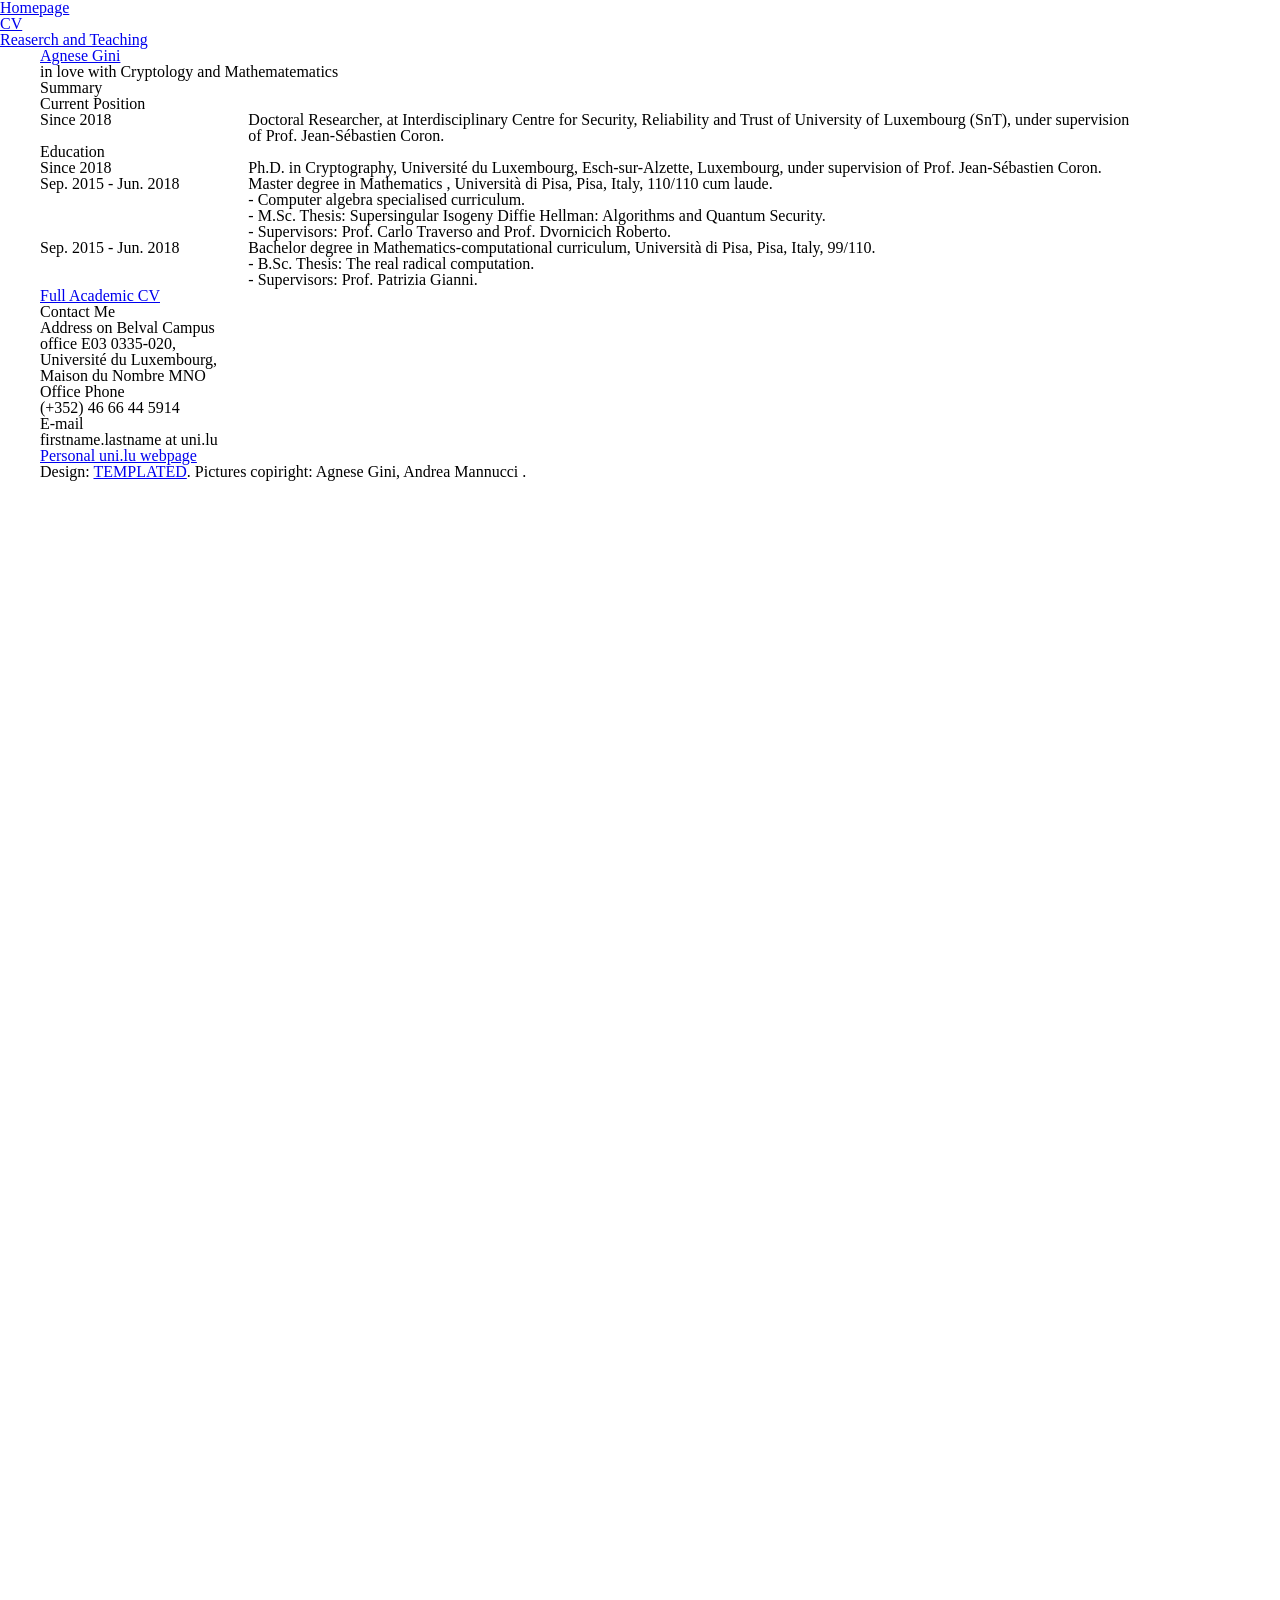
==== CV.html @ 645397d6 "newtemplate" ====
<!DOCTYPE HTML>
<!--
	Linear by TEMPLATED
    templated.co @templatedco
    Released for free under the Creative Commons Attribution 3.0 license (templated.co/license)
-->
<html>
	<head>
		<title>Agnese Gini</title>
		<meta http-equiv="content-type" content="text/html; charset=utf-8" />
		<meta name="description" content="" />
		<meta name="keywords" content="" />
		<link href='http://fonts.googleapis.com/css?family=Roboto:400,100,300,700,500,900' rel='stylesheet' type='text/css'>
		<script src="http://ajax.googleapis.com/ajax/libs/jquery/1.11.0/jquery.min.js"></script>
		<script src="js/skel.min.js"></script>
		<script src="js/skel-panels.min.js"></script>
		<script src="js/init.js"></script>
		<noscript>
			<link rel="stylesheet" href="css/skel-noscript.css" />
			<link rel="stylesheet" href="css/style.css" />
			<link rel="stylesheet" href="css/style-desktop.css" />
		</noscript>
	</head>
	<body>

	<!-- Header -->
		<div id="header">
					<div id="nav-wrapper"> 
				<!-- Nav -->
				<nav id="nav">
					<ul>
						<li class="active"><a href="index.html">Homepage</a></li>
						<li><a href="CV.html">CV</a></li>
						<li><a href="reaserch.html">Reaserch and Teaching</a></li>
					</ul>
				</nav>
			</div>
			<div class="container"> 
				<!-- Logo -->
				<div id="logo">
					<h1><a href="#">Agnese Gini</a></h1>
					<span class="tag">in love with Cryptology and Mathematematics</span>
				</div>
			</div>
		</div>

	<!-- Main -->
		<div id="main">
		
			<div id="content" class="container">
			<header>
				<h2>Summary</h2>  
			</header>
			
        <b>Current Position</b>
        <ul>
	<li>
	  <div class="row"> 
	  <section class="2u" > Since 2018  </section>
	  <section class="9u">
	    <i>Doctoral Researcher</i>, at Interdisciplinary Centre for Security, Reliability and Trust 
	    of University of Luxembourg (SnT), under supervision of Prof. Jean-Sébastien Coron.
	   </section>
	</div>
	</li>
	</ul>
<b>Education</b>
        <ul>
	<li>
	  <div class="row"> 
	  <section class="2u"> <h1>Since 2018</h1>  </section>
	  <section class="9u">
	    <i>Ph.D. in Cryptography</i>, Université du Luxembourg, Esch-sur-Alzette, Luxembourg, under supervision of Prof. Jean-Sébastien Coron.
	   </section>
	</div>
	</li>
	<li>
	  <div class="row"> 
	  <section class="2u"><h1> Sep. 2015 - Jun. 2018 </h1></section> 
	    <section class="9u">
	   <i>Master degree in Mathematics </i>, Università di Pisa, Pisa, Italy, 110/110 cum laude.
	           <ul>
		   <li> - Computer algebra specialised curriculum.
	           </li>
	           <li> - M.Sc. Thesis: Supersingular Isogeny Diffie Hellman: Algorithms and Quantum Security.
	           </li> 
	           <li> -  Supervisors: Prof. Carlo Traverso and Prof. Dvornicich Roberto.
	           </li>
		   </ul>
	   </section>
	</div>
	</li>
	<li>
	  <div class="row"> 
	  <section class="2u"><h1> Sep. 2015 - Jun. 2018 </h1></section> 
	    <section>
	   <i>Bachelor degree in Mathematics-computational curriculum</i>, Università di Pisa, Pisa, Italy, 99/110. 
	   	   <ul>  
	           <li> - B.Sc. Thesis: The real radical computation.
	           </li>
	           <li> -  Supervisors: Prof. Patrizia
Gianni.
	           </li>
		   </ul>
	   </section>
	</div>
	</li>
	</ul>
			</div>
			
		
	<!-- Featured -->
		<div id="featured">
			<div class="container">
			<section><a href="CV-Gini.pdf" class="button button-style1">Full Academic CV</a></section>
						</div>
		</div>
	</div>	
	<!-- Footer -->
		<div id="footer">
			<div class="container">
				<section>
					<header>
						<h2>Contact Me</h2>
						<span class="byline">
						<p> <h4> Address on Belval Campus </h4> office E03 0335-020, <br> Université du Luxembourg, <br> Maison du Nombre MNO</p> 
	  <p><h4>Office Phone </h4> (+352) 46 66 44 5914</p> 
          <p>	  <h4>E-mail</h4> firstname.lastname at uni.lu  </p>  						
						</span>
					</header>
					<ul class="contact">
						<li> <a href="https://wwwen.uni.lu/snt/people/agnese_gini">Personal uni.lu webpage </a></li>
					</ul>
				</section>
				
			</div>
		</div>

	<!-- Copyright -->
		<div id="copyright">
			<div class="container">
				Design: <a href="http://templated.co">TEMPLATED</a>. Pictures copiright:  <a> Agnese Gini, Andrea Mannucci </a>.
			</div>
		</div>

	</body>
</html>
---- css/skel-noscript.css ----
/* Resets (http://meyerweb.com/eric/tools/css/reset/ | v2.0 | 20110126 | License: none (public domain)) */

	html,body,div,span,applet,object,iframe,h1,h2,h3,h4,h5,h6,p,blockquote,pre,a,abbr,acronym,address,big,cite,code,del,dfn,em,img,ins,kbd,q,s,samp,small,strike,strong,sub,sup,tt,var,b,u,i,center,dl,dt,dd,ol,ul,li,fieldset,form,label,legend,table,caption,tbody,tfoot,thead,tr,th,td,article,aside,canvas,details,embed,figure,figcaption,footer,header,hgroup,menu,nav,output,ruby,section,summary,time,mark,audio,video{margin:0;padding:0;border:0;font-size:100%;font:inherit;vertical-align:baseline;}article,aside,details,figcaption,figure,footer,header,hgroup,menu,nav,section{display:block;}body{line-height:1;}ol,ul{list-style:none;}blockquote,q{quotes:none;}blockquote:before,blockquote:after,q:before,q:after{content:'';content:none;}table{border-collapse:collapse;border-spacing:0;}body{-webkit-text-size-adjust:none}

/* Box Model */

	*, *:before, *:after {
		-moz-box-sizing: border-box;
		-webkit-box-sizing: border-box;
		-o-box-sizing: border-box;
		-ms-box-sizing: border-box;
		box-sizing: border-box;
	}

/* Container */

	body {
		min-width: 1200px;
	}

	.container {
		width: 1200px;
		margin-left: auto;
		margin-right: auto;
	}

	/* Modifiers */
	
		.container.small {
			width: 900px;
		}

		.container.big {
			width: 100%;
			max-width: 1500px;
			min-width: 1200px;
		}

/* Grid */

	/* Cells */

		.\31 2u { width: 100% }
		.\31 1u { width: 96.6666666667% }
		.\31 0u { width: 83.3333333333% }
		.\39 u { width: 75% }
		.\38 u { width: 66.6666666667% }
		.\37 u { width: 58.3333333333% }
		.\36 u { width: 50% }
		.\35 u { width: 41.6666666667% }
		.\34 u { width: 33.3333333333% }
		.\33 u { width: 25% }
		.\32 u { width: 16.6666666667% }
		.\31 u { width: 8.3333333333% }
		.\-11u { margin-left: 91.6666666667% }
		.\-10u { margin-left: 83.3333333333% }
		.\-9u { margin-left: 75% }
		.\-8u { margin-left: 66.6666666667% }
		.\-7u { margin-left: 58.3333333333% }
		.\-6u { margin-left: 50% }
		.\-5u { margin-left: 41.6666666667% }
		.\-4u { margin-left: 33.3333333333% }
		.\-3u { margin-left: 25% }
		.\-2u { margin-left: 16.6666666667% }
		.\-1u { margin-left: 8.3333333333% }

		.row > * {
			padding: 50px 0 0 50px;
			float: left;
			-moz-box-sizing: border-box;
			-webkit-box-sizing: border-box;
			-o-box-sizing: border-box;
			-ms-box-sizing: border-box;
			box-sizing: border-box;
		}

		.row + .row > * {
			padding-top: 50px;
		}

		.row {
			margin-left: -50px;
		}

	/* Rows */

		.row:after {
			content: '';
			display: block;
			clear: both;
			height: 0;
		}

		.row:first-child > * {
			padding-top: 0;
		}

		.row > * {
			padding-top: 0;
		}

		/* Modifiers */

			/* Flush */

				.row.flush {
					margin-left: 0;
				}

				.row.flush > * {
					padding: 0 !important;
				}

			/* Quarter */

				.row.quarter > * {
					padding: 12.5px 0 0 12.5px;
				}

				.row.quarter + .row.quarter > * {
					padding-top: 12.5px;
				}

				.row.quarter {
					margin-left: -12.5px;
				}

			/* Half */

				.row.half > * {
					padding: 25px 0 0 25px;
				}

				.row.half + .row.half > * {
					padding-top: 25px;
				}

				.row.half {
					margin-left: -25px;
				}

			/* One and (a) Half */

				.row.oneandhalf > * {
					padding: 75px 0 0 75px;
				}

				.row.oneandhalf + .row.oneandhalf > * {
					padding-top: 75px;
				}

				.row.oneandhalf {
					margin-left: -75px;
				}

			/* Double */

				.row.double > * {
					padding: 100px 0 0 100px;
				}

				.row.double + .row.double > * {
					padding-top: 100px;
				}

				.row.double {
					margin-left: -100px;
				}
---- css/style.css ----
/*
	Linear by TEMPLATED
    templated.co @templatedco
    Released for free under the Creative Commons Attribution 3.0 license (templated.co/license)
*/

@charset 'UTF-8';

@font-face{font-family:'FontAwesome';src:url('font/fontawesome-webfont.eot?v=4.0.1');src:url('font/fontawesome-webfont.eot?#iefix&v=4.0.1') format('embedded-opentype'),url('font/fontawesome-webfont.woff?v=4.0.1') format('woff'),url('font/fontawesome-webfont.ttf?v=4.0.1') format('truetype'),url('font/fontawesome-webfont.svg?v=4.0.1#fontawesomeregular') format('svg');font-weight:normal;font-style:normal}

/*********************************************************************************/
/* Basic                                                                         */
/*********************************************************************************/

	body
	{
		margin: 0;
		padding: 0;
		background:#993366;
	}

	body,input,textarea,select
	{
		font-family: 'Roboto', sans-serif;
		font-size: 11pt;
		font-weight: 300;
		line-height: 1.75em;
		color: #003366;
	}

	h1,h2,h3,h4,h5,h6
	{
		font-weight: 300;
		color: #ff9966;
	}
	
		h2
		{
			letter-spacing: -0.025em;
		}
	
		h1 a, h2 a, h3 a, h4 a, h5 a, h6 a
		{
			color: inherit;
			text-decoration: none;
			
		}
		
	strong, b
	{
		font-weight: 500;
		color: #ff0066;
	}
	
	em, i
	{
		font-style: italic;
	}

	a
	{
		text-decoration: none;
		color: #800060;
	}
	
	a:hover
	{
		text-decoration: underline;
	}

	sub
	{
		position: relative;
		top: 0.5em;
		font-size: 0.8em;
	}
	
	sup
	{
		position: relative;
		top: -0.5em;
		font-size: 0.8em;
	}
	
	hr
	{
		border: 0;
		border-top: solid 1px #ddd;
		margin: 6em 0 0 0;
		padding: 6em 0 0 0;
	}
	
	blockquote
	{
		border-left: solid 0.5em #ddd;
		padding: 1em 0 1em 2em;
		font-style: italic;
	}
	
	p, ul, ol, dl, table
	{
		margin-bottom: 1em;
		font-size:12pt;
	}

	header
	{
		margin-bottom: 1.6em;
	}
	
		header h2
		{
		}

		header .byline
		{
			display: block;
			margin: 1.5em 0 0 0;
			padding: 0 0 0.5em 0;
		}
		
	footer
	{
		margin-top: 1em;
	}

	br.clear
	{
		clear: both;
	}

	.pennant
	{
		color: #bbb;
	}

	/* Sections/Articles */
	
		section,
		article
		{
			margin-bottom: 3em;
		}
		
		section > :last-child,
		article > :last-child
		{
			margin-bottom: 0;
		}

		section:last-child,
		article:last-child
		{
			margin-bottom: 0;
		}

		.row > section,
		.row > article
		{
			margin-bottom: 0;
		}

	/* Images */

		.image
		{
			display: inline-block;
		}
		
			.image img
			{
				display: block;
				width: 100%;
			}

			.image.featured
			{
				display: block;
				width: 100%;
				margin: 0 0 2em 0;
			}
			
			.image.full
			{
				display: block;
				width: 100%;
				margin-bottom: 2em;
			}
			
			.image.left
			{
				float: left;
				margin: 0 2em 2em 0;
			}
			
			.image.centered
			{
				display: block;
				margin: 0 0 2em 0;
			}

				.image.centered img
				{
					margin: 0 auto;
					width: auto;
				}

	/* Lists */

		ul.default
		{
			margin: 0;
			padding: 0em 0em 1.5em 0em;
			list-style: none;
		}
		
			ul.default li
			{
				padding: 0.60em 0em;
				font-size: 0.99em;
				border-top: 1px solid;
				border-color: rgba(0,0,0,.1);
			}		
		
			ul.default li:first-child
			{
				padding-top: 0;
				border-top: none;
			}
	
			ul.default {
			}
		
		ul.style li {
			margin: 0;
			padding: 2em 0em 1.5em 0em;
			border-top: 1px solid;
			border-color: rgba(0,0,0,.1);
			
		}
		
		ul.style li:first-child
		{
			padding-top: 0;
			border-top: none;
		}
		
		ul.style img {
			float: left;
			margin-right: 20px;
		}
		
		ul.style a {
			color: #434343;
		}
		
		ul.style .posted {
			padding: 0em 0em 1em 0em;
			letter-spacing: 1px;
			text-transform: uppercase;
			font-size: 8pt;
			color: #A2A2A2;
		}
		
		ul.style .first {
			padding-top: 0px;
			border-top: none;
		}
							

	/* Buttons */
		
	.button
	{
		position: relative;
		display: inline-block;
		background: #993366;
		padding: 0.8em 2em;
		text-decoration: none !important;
		font-size: 1.2em;
		font-weight: 300;
		color: #FFF !important;
		-moz-transition: color 0.35s ease-in-out, background-color 0.35s ease-in-out;
		-webkit-transition: color 0.35s ease-in-out, background-color 0.35s ease-in-out;
		-o-transition: color 0.35s ease-in-out, background-color 0.35s ease-in-out;
		-ms-transition: color 0.35s ease-in-out, background-color 0.35s ease-in-out;
		transition: color 0.35s ease-in-out, background-color 0.35s ease-in-out;
		text-align: center;
		border-radius: 0.25em;
	}

	.button:hover
	{
		background: #FFF;
		color: #FFF !important;
	}

/*********************************************************************************/
/* Icons                                                                         */
/* Powered by Font Awesome by Dave Gandy | http://fontawesome.io                 */
/* Licensed under the SIL OFL 1.1 (font), MIT (CSS)                              */
/*********************************************************************************/

	.fa
	{
		text-decoration: none;
	}

		.fa.solo
		{
		}
		
			.fa.solo span
			{
				display: none;
			}

		.fa:before
		{
			display:inline-block;
			font-family: FontAwesome;
			font-size: 1.25em;
			text-decoration: none;
			font-style: normal;
			font-weight: normal;
			line-height: 1;
			-webkit-font-smoothing:antialiased;
			-moz-osx-font-smoothing:grayscale;
		}

		.fa-lg{font-size:1.3333333333333333em;line-height:.75em;vertical-align:-15%}
		.fa-2x{font-size:2em}
		.fa-3x{font-size:3em}
		.fa-4x{font-size:4em}
		.fa-5x{font-size:5em}
		.fa-fw{width:1.2857142857142858em;text-align:center}
		.fa-ul{padding-left:0;margin-left:2.142857142857143em;list-style-type:none}.fa-ul>li{position:relative}
		.fa-li{position:absolute;left:-2.142857142857143em;width:2.142857142857143em;top:.14285714285714285em;text-align:center}.fa-li.fa-lg{left:-1.8571428571428572em}
		.fa-border{padding:.2em .25em .15em;border:solid .08em #eee;border-radius:.1em}
		.pull-right{float:right}
		.pull-left{float:left}
		.fa.pull-left{margin-right:.3em}
		.fa.pull-right{margin-left:.3em}
		.fa-spin{-webkit-animation:spin 2s infinite linear;-moz-animation:spin 2s infinite linear;-o-animation:spin 2s infinite linear;animation:spin 2s infinite linear}
		@-moz-keyframes spin{0%{-moz-transform:rotate(0deg)} 100%{-moz-transform:rotate(359deg)}}@-webkit-keyframes spin{0%{-webkit-transform:rotate(0deg)} 100%{-webkit-transform:rotate(359deg)}}@-o-keyframes spin{0%{-o-transform:rotate(0deg)} 100%{-o-transform:rotate(359deg)}}@-ms-keyframes spin{0%{-ms-transform:rotate(0deg)} 100%{-ms-transform:rotate(359deg)}}@keyframes spin{0%{transform:rotate(0deg)} 100%{transform:rotate(359deg)}}.fa-rotate-90{filter:progid:DXImageTransform.Microsoft.BasicImage(rotation=1);-webkit-transform:rotate(90deg);-moz-transform:rotate(90deg);-ms-transform:rotate(90deg);-o-transform:rotate(90deg);transform:rotate(90deg)}
		.fa-rotate-180{filter:progid:DXImageTransform.Microsoft.BasicImage(rotation=2);-webkit-transform:rotate(180deg);-moz-transform:rotate(180deg);-ms-transform:rotate(180deg);-o-transform:rotate(180deg);transform:rotate(180deg)}
		.fa-rotate-270{filter:progid:DXImageTransform.Microsoft.BasicImage(rotation=3);-webkit-transform:rotate(270deg);-moz-transform:rotate(270deg);-ms-transform:rotate(270deg);-o-transform:rotate(270deg);transform:rotate(270deg)}
		.fa-flip-horizontal{filter:progid:DXImageTransform.Microsoft.BasicImage(rotation=0, mirror=1);-webkit-transform:scale(-1, 1);-moz-transform:scale(-1, 1);-ms-transform:scale(-1, 1);-o-transform:scale(-1, 1);transform:scale(-1, 1)}
		.fa-flip-vertical{filter:progid:DXImageTransform.Microsoft.BasicImage(rotation=2, mirror=1);-webkit-transform:scale(1, -1);-moz-transform:scale(1, -1);-ms-transform:scale(1, -1);-o-transform:scale(1, -1);transform:scale(1, -1)}
		.fa-stack{position:relative;display:inline-block;width:2em;height:2em;line-height:2em;vertical-align:middle}
		.fa-stack-1x,.fa-stack-2x{position:absolute;left:0;width:100%;text-align:center}
		.fa-stack-1x{line-height:inherit}
		.fa-stack-2x{font-size:2em}
		.fa-inverse{color:#fff}
		.fa-glass:before{content:"\f000"}
		.fa-music:before{content:"\f001"}
		.fa-search:before{content:"\f002"}
		.fa-envelope-o:before{content:"\f003"}
		.fa-heart:before{content:"\f004"}
		.fa-star:before{content:"\f005"}
		.fa-star-o:before{content:"\f006"}
		.fa-user:before{content:"\f007"}
		.fa-film:before{content:"\f008"}
		.fa-th-large:before{content:"\f009"}
		.fa-th:before{content:"\f00a"}
		.fa-th-list:before{content:"\f00b"}
		.fa-check:before{content:"\f00c"}
		.fa-times:before{content:"\f00d"}
		.fa-search-plus:before{content:"\f00e"}
		.fa-search-minus:before{content:"\f010"}
		.fa-power-off:before{content:"\f011"}
		.fa-signal:before{content:"\f012"}
		.fa-gear:before,.fa-cog:before{content:"\f013"}
		.fa-trash-o:before{content:"\f014"}
		.fa-home:before{content:"\f015"}
		.fa-file-o:before{content:"\f016"}
		.fa-clock-o:before{content:"\f017"}
		.fa-road:before{content:"\f018"}
		.fa-download:before{content:"\f019"}
		.fa-arrow-circle-o-down:before{content:"\f01a"}
		.fa-arrow-circle-o-up:before{content:"\f01b"}
		.fa-inbox:before{content:"\f01c"}
		.fa-play-circle-o:before{content:"\f01d"}
		.fa-rotate-right:before,.fa-repeat:before{content:"\f01e"}
		.fa-refresh:before{content:"\f021"}
		.fa-list-alt:before{content:"\f022"}
		.fa-lock:before{content:"\f023"}
		.fa-flag:before{content:"\f024"}
		.fa-headphones:before{content:"\f025"}
		.fa-volume-off:before{content:"\f026"}
		.fa-volume-down:before{content:"\f027"}
		.fa-volume-up:before{content:"\f028"}
		.fa-qrcode:before{content:"\f029"}
		.fa-barcode:before{content:"\f02a"}
		.fa-tag:before{content:"\f02b"}
		.fa-tags:before{content:"\f02c"}
		.fa-book:before{content:"\f02d"}
		.fa-bookmark:before{content:"\f02e"}
		.fa-print:before{content:"\f02f"}
		.fa-camera:before{content:"\f030"}
		.fa-font:before{content:"\f031"}
		.fa-bold:before{content:"\f032"}
		.fa-italic:before{content:"\f033"}
		.fa-text-height:before{content:"\f034"}
		.fa-text-width:before{content:"\f035"}
		.fa-align-left:before{content:"\f036"}
		.fa-align-center:before{content:"\f037"}
		.fa-align-right:before{content:"\f038"}
		.fa-align-justify:before{content:"\f039"}
		.fa-list:before{content:"\f03a"}
		.fa-dedent:before,.fa-outdent:before{content:"\f03b"}
		.fa-indent:before{content:"\f03c"}
		.fa-video-camera:before{content:"\f03d"}
		.fa-picture-o:before{content:"\f03e"}
		.fa-pencil:before{content:"\f040"}
		.fa-map-marker:before{content:"\f041"}
		.fa-adjust:before{content:"\f042"}
		.fa-tint:before{content:"\f043"}
		.fa-edit:before,.fa-pencil-square-o:before{content:"\f044"}
		.fa-share-square-o:before{content:"\f045"}
		.fa-check-square-o:before{content:"\f046"}
		.fa-move:before{content:"\f047"}
		.fa-step-backward:before{content:"\f048"}
		.fa-fast-backward:before{content:"\f049"}
		.fa-backward:before{content:"\f04a"}
		.fa-play:before{content:"\f04b"}
		.fa-pause:before{content:"\f04c"}
		.fa-stop:before{content:"\f04d"}
		.fa-forward:before{content:"\f04e"}
		.fa-fast-forward:before{content:"\f050"}
		.fa-step-forward:before{content:"\f051"}
		.fa-eject:before{content:"\f052"}
		.fa-chevron-left:before{content:"\f053"}
		.fa-chevron-right:before{content:"\f054"}
		.fa-plus-circle:before{content:"\f055"}
		.fa-minus-circle:before{content:"\f056"}
		.fa-times-circle:before{content:"\f057"}
		.fa-check-circle:before{content:"\f058"}
		.fa-question-circle:before{content:"\f059"}
		.fa-info-circle:before{content:"\f05a"}
		.fa-crosshairs:before{content:"\f05b"}
		.fa-times-circle-o:before{content:"\f05c"}
		.fa-check-circle-o:before{content:"\f05d"}
		.fa-ban:before{content:"\f05e"}
		.fa-arrow-left:before{content:"\f060"}
		.fa-arrow-right:before{content:"\f061"}
		.fa-arrow-up:before{content:"\f062"}
		.fa-arrow-down:before{content:"\f063"}
		.fa-mail-forward:before,.fa-share:before{content:"\f064"}
		.fa-resize-full:before{content:"\f065"}
		.fa-resize-small:before{content:"\f066"}
		.fa-plus:before{content:"\f067"}
		.fa-minus:before{content:"\f068"}
		.fa-asterisk:before{content:"\f069"}
		.fa-exclamation-circle:before{content:"\f06a"}
		.fa-gift:before{content:"\f06b"}
		.fa-leaf:before{content:"\f06c"}
		.fa-fire:before{content:"\f06d"}
		.fa-eye:before{content:"\f06e"}
		.fa-eye-slash:before{content:"\f070"}
		.fa-warning:before,.fa-exclamation-triangle:before{content:"\f071"}
		.fa-plane:before{content:"\f072"}
		.fa-calendar:before{content:"\f073"}
		.fa-random:before{content:"\f074"}
		.fa-comment:before{content:"\f075"}
		.fa-magnet:before{content:"\f076"}
		.fa-chevron-up:before{content:"\f077"}
		.fa-chevron-down:before{content:"\f078"}
		.fa-retweet:before{content:"\f079"}
		.fa-shopping-cart:before{content:"\f07a"}
		.fa-folder:before{content:"\f07b"}
		.fa-folder-open:before{content:"\f07c"}
		.fa-resize-vertical:before{content:"\f07d"}
		.fa-resize-horizontal:before{content:"\f07e"}
		.fa-bar-chart-o:before{content:"\f080"}
		.fa-twitter-square:before{content:"\f081"}
		.fa-facebook-square:before{content:"\f082"}
		.fa-camera-retro:before{content:"\f083"}
		.fa-key:before{content:"\f084"}
		.fa-gears:before,.fa-cogs:before{content:"\f085"}
		.fa-comments:before{content:"\f086"}
		.fa-thumbs-o-up:before{content:"\f087"}
		.fa-thumbs-o-down:before{content:"\f088"}
		.fa-star-half:before{content:"\f089"}
		.fa-heart-o:before{content:"\f08a"}
		.fa-sign-out:before{content:"\f08b"}
		.fa-linkedin-square:before{content:"\f08c"}
		.fa-thumb-tack:before{content:"\f08d"}
		.fa-external-link:before{content:"\f08e"}
		.fa-sign-in:before{content:"\f090"}
		.fa-trophy:before{content:"\f091"}
		.fa-github-square:before{content:"\f092"}
		.fa-upload:before{content:"\f093"}
		.fa-lemon-o:before{content:"\f094"}
		.fa-phone:before{content:"\f095"}
		.fa-square-o:before{content:"\f096"}
		.fa-bookmark-o:before{content:"\f097"}
		.fa-phone-square:before{content:"\f098"}
		.fa-twitter:before{content:"\f099"}
		.fa-facebook:before{content:"\f09a"}
		.fa-github:before{content:"\f09b"}
		.fa-unlock:before{content:"\f09c"}
		.fa-credit-card:before{content:"\f09d"}
		.fa-rss:before{content:"\f09e"}
		.fa-hdd-o:before{content:"\f0a0"}
		.fa-bullhorn:before{content:"\f0a1"}
		.fa-bell:before{content:"\f0f3"}
		.fa-certificate:before{content:"\f0a3"}
		.fa-hand-o-right:before{content:"\f0a4"}
		.fa-hand-o-left:before{content:"\f0a5"}
		.fa-hand-o-up:before{content:"\f0a6"}
		.fa-hand-o-down:before{content:"\f0a7"}
		.fa-arrow-circle-left:before{content:"\f0a8"}
		.fa-arrow-circle-right:before{content:"\f0a9"}
		.fa-arrow-circle-up:before{content:"\f0aa"}
		.fa-arrow-circle-down:before{content:"\f0ab"}
		.fa-globe:before{content:"\f0ac"}
		.fa-wrench:before{content:"\f0ad"}
		.fa-tasks:before{content:"\f0ae"}
		.fa-filter:before{content:"\f0b0"}
		.fa-briefcase:before{content:"\f0b1"}
		.fa-fullscreen:before{content:"\f0b2"}
		.fa-group:before{content:"\f0c0"}
		.fa-chain:before,.fa-link:before{content:"\f0c1"}
		.fa-cloud:before{content:"\f0c2"}
		.fa-flask:before{content:"\f0c3"}
		.fa-cut:before,.fa-scissors:before{content:"\f0c4"}
		.fa-copy:before,.fa-files-o:before{content:"\f0c5"}
		.fa-paperclip:before{content:"\f0c6"}
		.fa-save:before,.fa-floppy-o:before{content:"\f0c7"}
		.fa-square:before{content:"\f0c8"}
		.fa-reorder:before{content:"\f0c9"}
		.fa-list-ul:before{content:"\f0ca"}
		.fa-list-ol:before{content:"\f0cb"}
		.fa-strikethrough:before{content:"\f0cc"}
		.fa-underline:before{content:"\f0cd"}
		.fa-table:before{content:"\f0ce"}
		.fa-magic:before{content:"\f0d0"}
		.fa-truck:before{content:"\f0d1"}
		.fa-pinterest:before{content:"\f0d2"}
		.fa-pinterest-square:before{content:"\f0d3"}
		.fa-google-plus-square:before{content:"\f0d4"}
		.fa-google-plus:before{content:"\f0d5"}
		.fa-money:before{content:"\f0d6"}
		.fa-caret-down:before{content:"\f0d7"}
		.fa-caret-up:before{content:"\f0d8"}
		.fa-caret-left:before{content:"\f0d9"}
		.fa-caret-right:before{content:"\f0da"}
		.fa-columns:before{content:"\f0db"}
		.fa-unsorted:before,.fa-sort:before{content:"\f0dc"}
		.fa-sort-down:before,.fa-sort-asc:before{content:"\f0dd"}
		.fa-sort-up:before,.fa-sort-desc:before{content:"\f0de"}
		.fa-envelope:before{content:"\f0e0"}
		.fa-linkedin:before{content:"\f0e1"}
		.fa-rotate-left:before,.fa-undo:before{content:"\f0e2"}
		.fa-legal:before,.fa-gavel:before{content:"\f0e3"}
		.fa-dashboard:before,.fa-tachometer:before{content:"\f0e4"}
		.fa-comment-o:before{content:"\f0e5"}
		.fa-comments-o:before{content:"\f0e6"}
		.fa-flash:before,.fa-bolt:before{content:"\f0e7"}
		.fa-sitemap:before{content:"\f0e8"}
		.fa-umbrella:before{content:"\f0e9"}
		.fa-paste:before,.fa-clipboard:before{content:"\f0ea"}
		.fa-lightbulb-o:before{content:"\f0eb"}
		.fa-exchange:before{content:"\f0ec"}
		.fa-cloud-download:before{content:"\f0ed"}
		.fa-cloud-upload:before{content:"\f0ee"}
		.fa-user-md:before{content:"\f0f0"}
		.fa-stethoscope:before{content:"\f0f1"}
		.fa-suitcase:before{content:"\f0f2"}
		.fa-bell-o:before{content:"\f0a2"}
		.fa-coffee:before{content:"\f0f4"}
		.fa-cutlery:before{content:"\f0f5"}
		.fa-file-text-o:before{content:"\f0f6"}
		.fa-building:before{content:"\f0f7"}
		.fa-hospital:before{content:"\f0f8"}
		.fa-ambulance:before{content:"\f0f9"}
		.fa-medkit:before{content:"\f0fa"}
		.fa-fighter-jet:before{content:"\f0fb"}
		.fa-beer:before{content:"\f0fc"}
		.fa-h-square:before{content:"\f0fd"}
		.fa-plus-square:before{content:"\f0fe"}
		.fa-angle-double-left:before{content:"\f100"}
		.fa-angle-double-right:before{content:"\f101"}
		.fa-angle-double-up:before{content:"\f102"}
		.fa-angle-double-down:before{content:"\f103"}
		.fa-angle-left:before{content:"\f104"}
		.fa-angle-right:before{content:"\f105"}
		.fa-angle-up:before{content:"\f106"}
		.fa-angle-down:before{content:"\f107"}
		.fa-desktop:before{content:"\f108"}
		.fa-laptop:before{content:"\f109"}
		.fa-tablet:before{content:"\f10a"}
		.fa-mobile-phone:before,.fa-mobile:before{content:"\f10b"}
		.fa-circle-o:before{content:"\f10c"}
		.fa-quote-left:before{content:"\f10d"}
		.fa-quote-right:before{content:"\f10e"}
		.fa-spinner:before{content:"\f110"}
		.fa-circle:before{content:"\f111"}
		.fa-mail-reply:before,.fa-reply:before{content:"\f112"}
		.fa-github-alt:before{content:"\f113"}
		.fa-folder-o:before{content:"\f114"}
		.fa-folder-open-o:before{content:"\f115"}
		.fa-expand-o:before{content:"\f116"}
		.fa-collapse-o:before{content:"\f117"}
		.fa-smile-o:before{content:"\f118"}
		.fa-frown-o:before{content:"\f119"}
		.fa-meh-o:before{content:"\f11a"}
		.fa-gamepad:before{content:"\f11b"}
		.fa-keyboard-o:before{content:"\f11c"}
		.fa-flag-o:before{content:"\f11d"}
		.fa-flag-checkered:before{content:"\f11e"}
		.fa-terminal:before{content:"\f120"}
		.fa-code:before{content:"\f121"}
		.fa-reply-all:before{content:"\f122"}
		.fa-mail-reply-all:before{content:"\f122"}
		.fa-star-half-empty:before,.fa-star-half-full:before,.fa-star-half-o:before{content:"\f123"}
		.fa-location-arrow:before{content:"\f124"}
		.fa-crop:before{content:"\f125"}
		.fa-code-fork:before{content:"\f126"}
		.fa-unlink:before,.fa-chain-broken:before{content:"\f127"}
		.fa-question:before{content:"\f128"}
		.fa-info:before{content:"\f129"}
		.fa-exclamation:before{content:"\f12a"}
		.fa-superscript:before{content:"\f12b"}
		.fa-subscript:before{content:"\f12c"}
		.fa-eraser:before{content:"\f12d"}
		.fa-puzzle-piece:before{content:"\f12e"}
		.fa-microphone:before{content:"\f130"}
		.fa-microphone-slash:before{content:"\f131"}
		.fa-shield:before{content:"\f132"}
		.fa-calendar-o:before{content:"\f133"}
		.fa-fire-extinguisher:before{content:"\f134"}
		.fa-rocket:before{content:"\f135"}
		.fa-maxcdn:before{content:"\f136"}
		.fa-chevron-circle-left:before{content:"\f137"}
		.fa-chevron-circle-right:before{content:"\f138"}
		.fa-chevron-circle-up:before{content:"\f139"}
		.fa-chevron-circle-down:before{content:"\f13a"}
		.fa-html5:before{content:"\f13b"}
		.fa-css3:before{content:"\f13c"}
		.fa-anchor:before{content:"\f13d"}
		.fa-unlock-o:before{content:"\f13e"}
		.fa-bullseye:before{content:"\f140"}
		.fa-ellipsis-horizontal:before{content:"\f141"}
		.fa-ellipsis-vertical:before{content:"\f142"}
		.fa-rss-square:before{content:"\f143"}
		.fa-play-circle:before{content:"\f144"}
		.fa-ticket:before{content:"\f145"}
		.fa-minus-square:before{content:"\f146"}
		.fa-minus-square-o:before{content:"\f147"}
		.fa-level-up:before{content:"\f148"}
		.fa-level-down:before{content:"\f149"}
		.fa-check-square:before{content:"\f14a"}
		.fa-pencil-square:before{content:"\f14b"}
		.fa-external-link-square:before{content:"\f14c"}
		.fa-share-square:before{content:"\f14d"}
		.fa-compass:before{content:"\f14e"}
		.fa-toggle-down:before,.fa-caret-square-o-down:before{content:"\f150"}
		.fa-toggle-up:before,.fa-caret-square-o-up:before{content:"\f151"}
		.fa-toggle-right:before,.fa-caret-square-o-right:before{content:"\f152"}
		.fa-euro:before,.fa-eur:before{content:"\f153"}
		.fa-gbp:before{content:"\f154"}
		.fa-dollar:before,.fa-usd:before{content:"\f155"}
		.fa-rupee:before,.fa-inr:before{content:"\f156"}
		.fa-cny:before,.fa-rmb:before,.fa-yen:before,.fa-jpy:before{content:"\f157"}
		.fa-ruble:before,.fa-rouble:before,.fa-rub:before{content:"\f158"}
		.fa-won:before,.fa-krw:before{content:"\f159"}
		.fa-bitcoin:before,.fa-btc:before{content:"\f15a"}
		.fa-file:before{content:"\f15b"}
		.fa-file-text:before{content:"\f15c"}
		.fa-sort-alpha-asc:before{content:"\f15d"}
		.fa-sort-alpha-desc:before{content:"\f15e"}
		.fa-sort-amount-asc:before{content:"\f160"}
		.fa-sort-amount-desc:before{content:"\f161"}
		.fa-sort-numeric-asc:before{content:"\f162"}
		.fa-sort-numeric-desc:before{content:"\f163"}
		.fa-thumbs-up:before{content:"\f164"}
		.fa-thumbs-down:before{content:"\f165"}
		.fa-youtube-square:before{content:"\f166"}
		.fa-youtube:before{content:"\f167"}
		.fa-xing:before{content:"\f168"}
		.fa-xing-square:before{content:"\f169"}
		.fa-youtube-play:before{content:"\f16a"}
		.fa-dropbox:before{content:"\f16b"}
		.fa-stack-overflow:before{content:"\f16c"}
		.fa-instagram:before{content:"\f16d"}
		.fa-flickr:before{content:"\f16e"}
		.fa-adn:before{content:"\f170"}
		.fa-bitbucket:before{content:"\f171"}
		.fa-bitbucket-square:before{content:"\f172"}
		.fa-tumblr:before{content:"\f173"}
		.fa-tumblr-square:before{content:"\f174"}
		.fa-long-arrow-down:before{content:"\f175"}
		.fa-long-arrow-up:before{content:"\f176"}
		.fa-long-arrow-left:before{content:"\f177"}
		.fa-long-arrow-right:before{content:"\f178"}
		.fa-apple:before{content:"\f179"}
		.fa-windows:before{content:"\f17a"}
		.fa-android:before{content:"\f17b"}
		.fa-linux:before{content:"\f17c"}
		.fa-dribbble:before{content:"\f17d"}
		.fa-skype:before{content:"\f17e"}
		.fa-foursquare:before{content:"\f180"}
		.fa-trello:before{content:"\f181"}
		.fa-female:before{content:"\f182"}
		.fa-male:before{content:"\f183"}
		.fa-gittip:before{content:"\f184"}
		.fa-sun-o:before{content:"\f185"}
		.fa-moon-o:before{content:"\f186"}
		.fa-archive:before{content:"\f187"}
		.fa-bug:before{content:"\f188"}
		.fa-vk:before{content:"\f189"}
		.fa-weibo:before{content:"\f18a"}
		.fa-renren:before{content:"\f18b"}
		.fa-pagelines:before{content:"\f18c"}
		.fa-stack-exchange:before{content:"\f18d"}
		.fa-arrow-circle-o-right:before{content:"\f18e"}
		.fa-arrow-circle-o-left:before{content:"\f190"}
		.fa-toggle-left:before,.fa-caret-square-o-left:before{content:"\f191"}
		.fa-dot-circle-o:before{content:"\f192"}
		.fa-wheelchair:before{content:"\f193"}
		.fa-vimeo-square:before{content:"\f194"}
		.fa-turkish-lira:before,.fa-try:before{content:"\f195"}
		.fa-fax:before{content:"\f1ac"}
		.fa-share-alt:before{content:"\f1e0"}
		.fa-cubes:before{content:"\f1b3"}

/*********************************************************************************/
/* Social Icon Styles                                                            */
/*********************************************************************************/

	ul.contact
	{
		padding: 1.5em 0 0 0;
		list-style: none;
		cursor: default;
	}
	
	ul.contact li
	{
		display: inline-block;
		margin: 0 1em;
	}
	
	ul.contact li span
	{
		display: none;
		margin: 0;
		padding: 0;
	}
	
	ul.contact li a
	{
		color: inherit;
		font-size: 1.75em;
		display: inline-block;
		-moz-transition: color 0.35s ease-in-out, background-color 0.35s ease-in-out;
		-webkit-transition: color 0.35s ease-in-out, background-color 0.35s ease-in-out;
		-o-transition: color 0.35s ease-in-out, background-color 0.35s ease-in-out;
		-ms-transition: color 0.35s ease-in-out, background-color 0.35s ease-in-out;
		transition: color 0.35s ease-in-out, background-color 0.35s ease-in-out;
	}
	
	ul.contact li a:hover
	{
		color: #fff;
	}

/*********************************************************************************/
/* Header                                                                        */
/*********************************************************************************/

	#header
	{
		position: relative;
		background: url(../images/header.jpg) no-repeat bottom center;
		background-attachment: fixed;
		background-size: cover;
		text-align: center;
	}
	
		#header:before
		{
			content: '';
			position: absolute;
			left: 0;
			top: 0;
			width: 100%;
			height: 100%;
			background: rgba(64,64,64,0.125);
		}

/*********************************************************************************/
/* Logo                                                                          */
/*********************************************************************************/

	#logo
	{
		position: relative;
		z-index: 1;
		font: 'tangerine', sans-serif; 
	}
	
		#logo h1
		{
			color: #993366;
			
		}
	
		#logo a
		{
			display: block;
			text-decoration: none;
			font-weight: 300;
			line-height: 1em;
			font-size: 7em;
			color: #993366;
			letter-spacing: -0.05em;
			margin: 0 0 0.125em 0;
			text-shadow: -1px 0 #ffd9b3, 0 1px #ffd9b3, 1px 0 #ffd9b3, 0 -1px #000066;
			font: 'tangerine', sans-serif; 
		} 
		
		#logo span
		{
		        text-decoration:underline overline;
			font-size: 1.6em;
			color:#000066;
		}

/*********************************************************************************/
/* Nav                                                                           */
/*********************************************************************************/

	#nav
	{
	}

		#nav-wrapper
		{
			background: rgba(0,0,0,.1);
			position: absolute;
			top: 0;
			left: 0;
			width: 100%;
		}
		
		#nav > ul
		{
			margin: 0;
			padding: 0;
			text-align: center;
		}

		#nav > ul > li
		{
			display: inline-block;
			border-right: 1px solid;
			border-color: rgba(255,255,255,.1);
		}
		
			#nav > ul > li:last-child
			{
				padding-right: 0;
				border-right: none;
			}

			#nav > ul > li > a,
			#nav > ul > li > span
			{
				display: inline-block;
				padding: 1.5em 1.5em;
				letter-spacing: 0.06em;
				text-decoration: none;
				text-transform: uppercase;
				font-size: 1.1em;
				outline: 0;
				color: #FFF;
			}

			#nav li.active a
			{
				color: #FFF;
			}

			#nav > ul > li > ul
			{
				display: none;
			}
	
/*********************************************************************************/
/* Main                                                                          */
/*********************************************************************************/

	#main
	{
		position: relative;
		background: #fff;
		font-size:12pt;
	}
	
	.homepage #content
	{
		text-align: center;
	}
	
	.homepage #content header h2
	{
	}

	#sidebar h2
	{
		display: block;
		padding-bottom: 0.50em;
	}

/*********************************************************************************/
/* Footer                                                                        */
/*********************************************************************************/
	
	#footer
	{
		position: relative;
		text-align: center;
	}
	
	#footer header h2
	{
		color: #FFF !important;
	}
	
	#footer header .byline
	{
		color: #ffff;
	}

/*********************************************************************************/
/* Copyright                                                                     */
/*********************************************************************************/
	
	#copyright
	{
		position: relative;
		text-align: center;
		color: #774535;
	}
	
	#copyright .container
	{
		padding: 3em 0em;
		border-top: 1px solid;
		border-color: rgba(255,255,255,.05);
		color:  #ffff;
	}
	
	#copyright a
	{
		text-decoration: none;
		color:  #ffff;
	}
	
/*********************************************************************************/
/* Featured                                                                      */
/*********************************************************************************/
	
	#featured
	{
		position: relative;
		background: #ffff;
		text-align: center;
		font-size:12pt;
	}
	
	#featured h3
	{
		display: block;
		font-weight: 300;
	}

	#featured .pennant
	{
		font-size: 4em;
	}
	
	#featured .button
	{
		
		margin-top: 1.5em;
	}

/*********************************************************************************/
/* Tweet                                                                         */
/*********************************************************************************/
	
	#tweet
	{
		position: relative;
		text-align: center;
		background: url(../images/me.jpg) no-repeat center center;
		background-attachment: fixed;
		background-size: contain;
	}

		#tweet:before
		{
			content: '';
			position: absolute;
			left: 0;
			top: 0;
			width: 100%;
			height: 100%;
			background: rgba(64,64,64,0.5);
		}
	
		#tweet section
		{
			border-top: 1px solid;
			border-bottom: 1px solid;
			border-color: rgba(255,255,255,.1);
		}

		#tweet blockquote
		{
			position: relative;
			border: none;
			margin: 0;
			font-weight: 300;
			color: rgba(255,255,255,.6);
		}
---- css/style-desktop.css ----
/*
	Linear by TEMPLATED
    templated.co @templatedco
    Released for free under the Creative Commons Attribution 3.0 license (templated.co/license)
*/

/*********************************************************************************/
/* Basic                                                                         */
/*********************************************************************************/

	body
	{
	}

	body,input,textarea,select
	{
	}

	header
	{
		margin-bottom: 1.6em;
	}
	
		header h2
		{
			font-size: 3.4em;
		}

		header .byline
		{
			font-size: 1.7em;
		}

/*********************************************************************************/
/* Header                                                                        */
/*********************************************************************************/

	#header
	{
		padding: 10em 0 6em 0;
	}

	.homepage #header
	{
		padding: 16em 0 12em 0;
	}

/*********************************************************************************/
/* Main                                                                          */
/*********************************************************************************/

	#main
	{
		padding: 6em 0em;
	}
	
	.homepage #content header h2
	{
		padding: 0.70em 0em;
		font-size: 2.2em;
	}

	#sidebar h2
	{
		font-size: 2.4em;
	}

/*********************************************************************************/
/* Footer                                                                        */
/*********************************************************************************/
	
	#footer
	{
		padding: 6em 0em;
	}
	
/*********************************************************************************/
/* Featured                                                                      */
/*********************************************************************************/
	
	#featured
	{
		padding: 6em 0em;
	}
	
	#featured h3
	{
		padding: 1.5em 0em;
		font-size: 1.6em;
	}

	#featured header
	{
		margin-bottom: 3em;
	}
	
	#featured p
	{
		line-height: 2em;
		font-size: 1.2em;
	}
	
/*********************************************************************************/
/* Tweet                                                                         */
/*********************************************************************************/
	
	#tweet
	{
		padding: 6em 0em;
	}

	#tweet blockquote
	{
		margin: 0;
		padding: 1em 4em;
		line-height: 1.5em;
		font-size: 1.8em;
	}
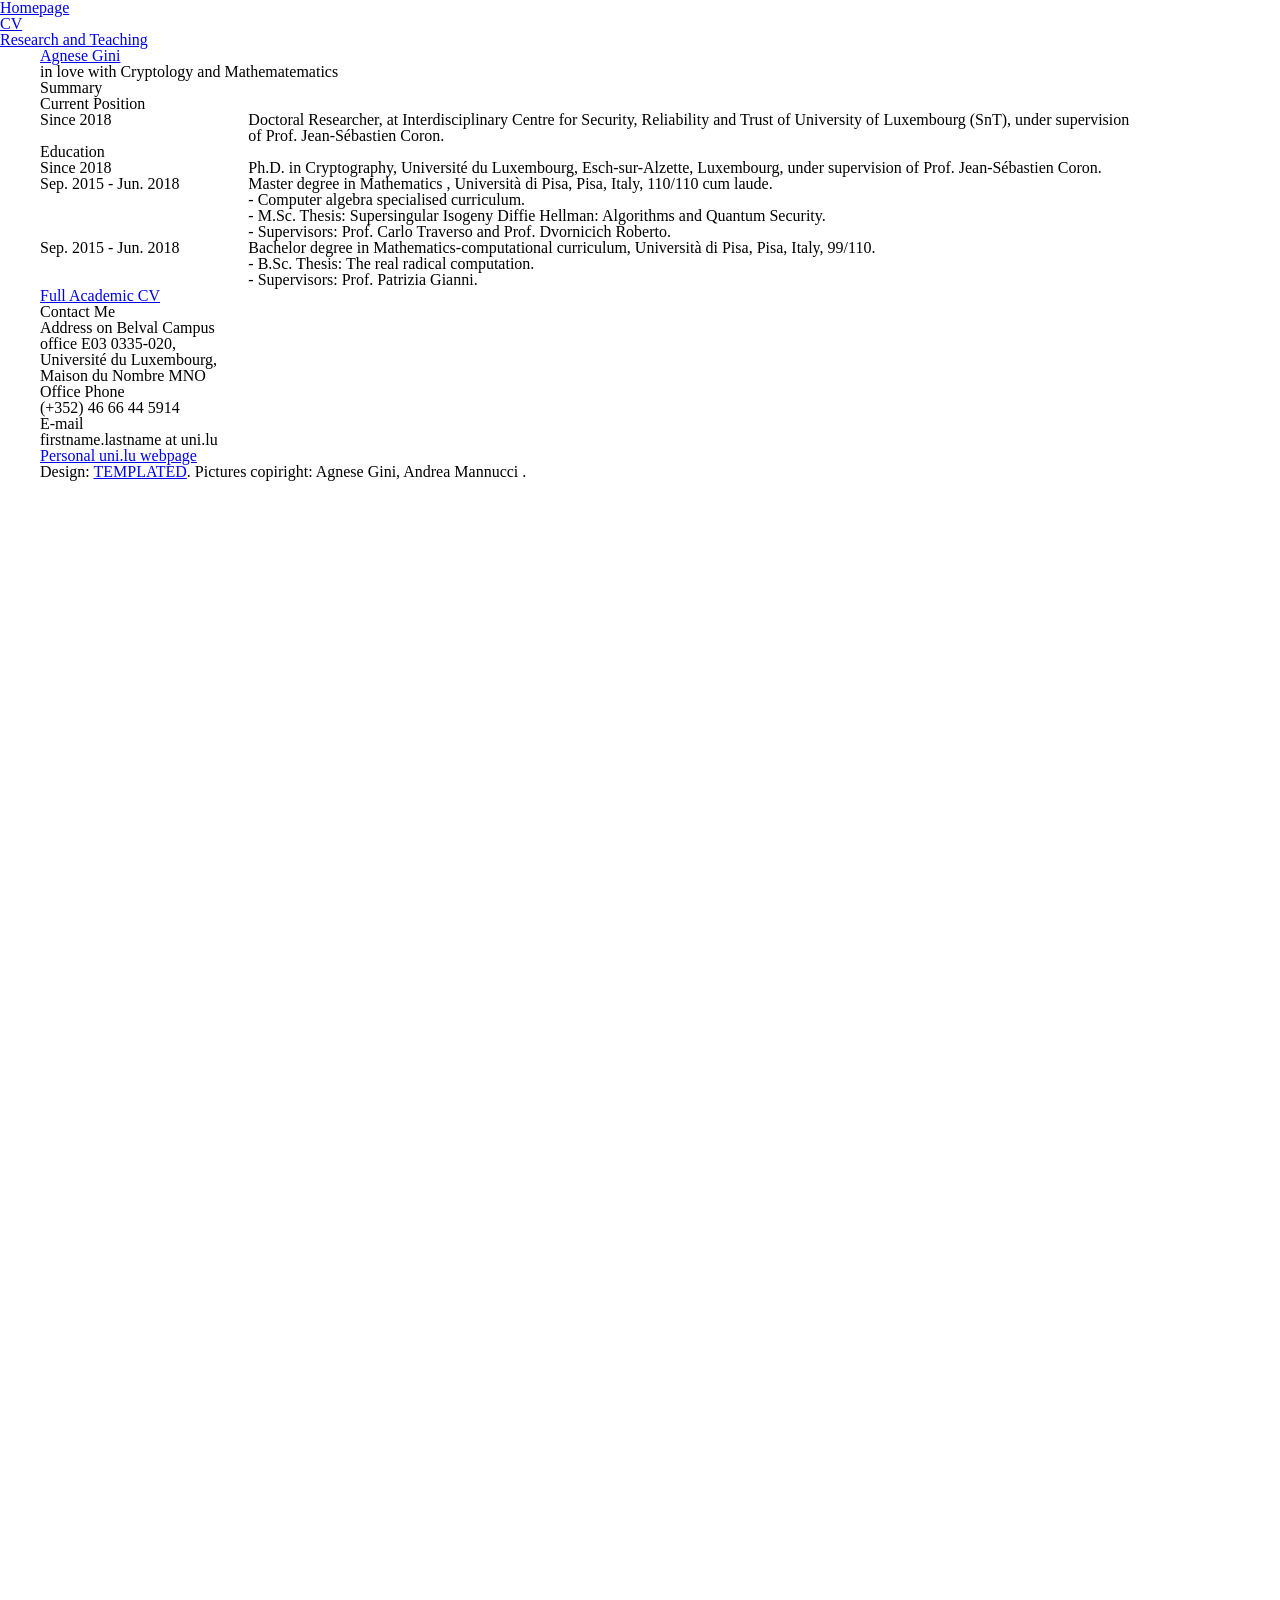
==== commit 511e44e9: "some changes" ====
--- a/CV.html
+++ b/CV.html
@@ -31,7 +31,7 @@
 					<ul>
 						<li class="active"><a href="index.html">Homepage</a></li>
 						<li><a href="CV.html">CV</a></li>
-						<li><a href="reaserch.html">Reaserch and Teaching</a></li>
+						<li><a href="research.html">Research and Teaching</a></li>
 					</ul>
 				</nav>
 			</div>
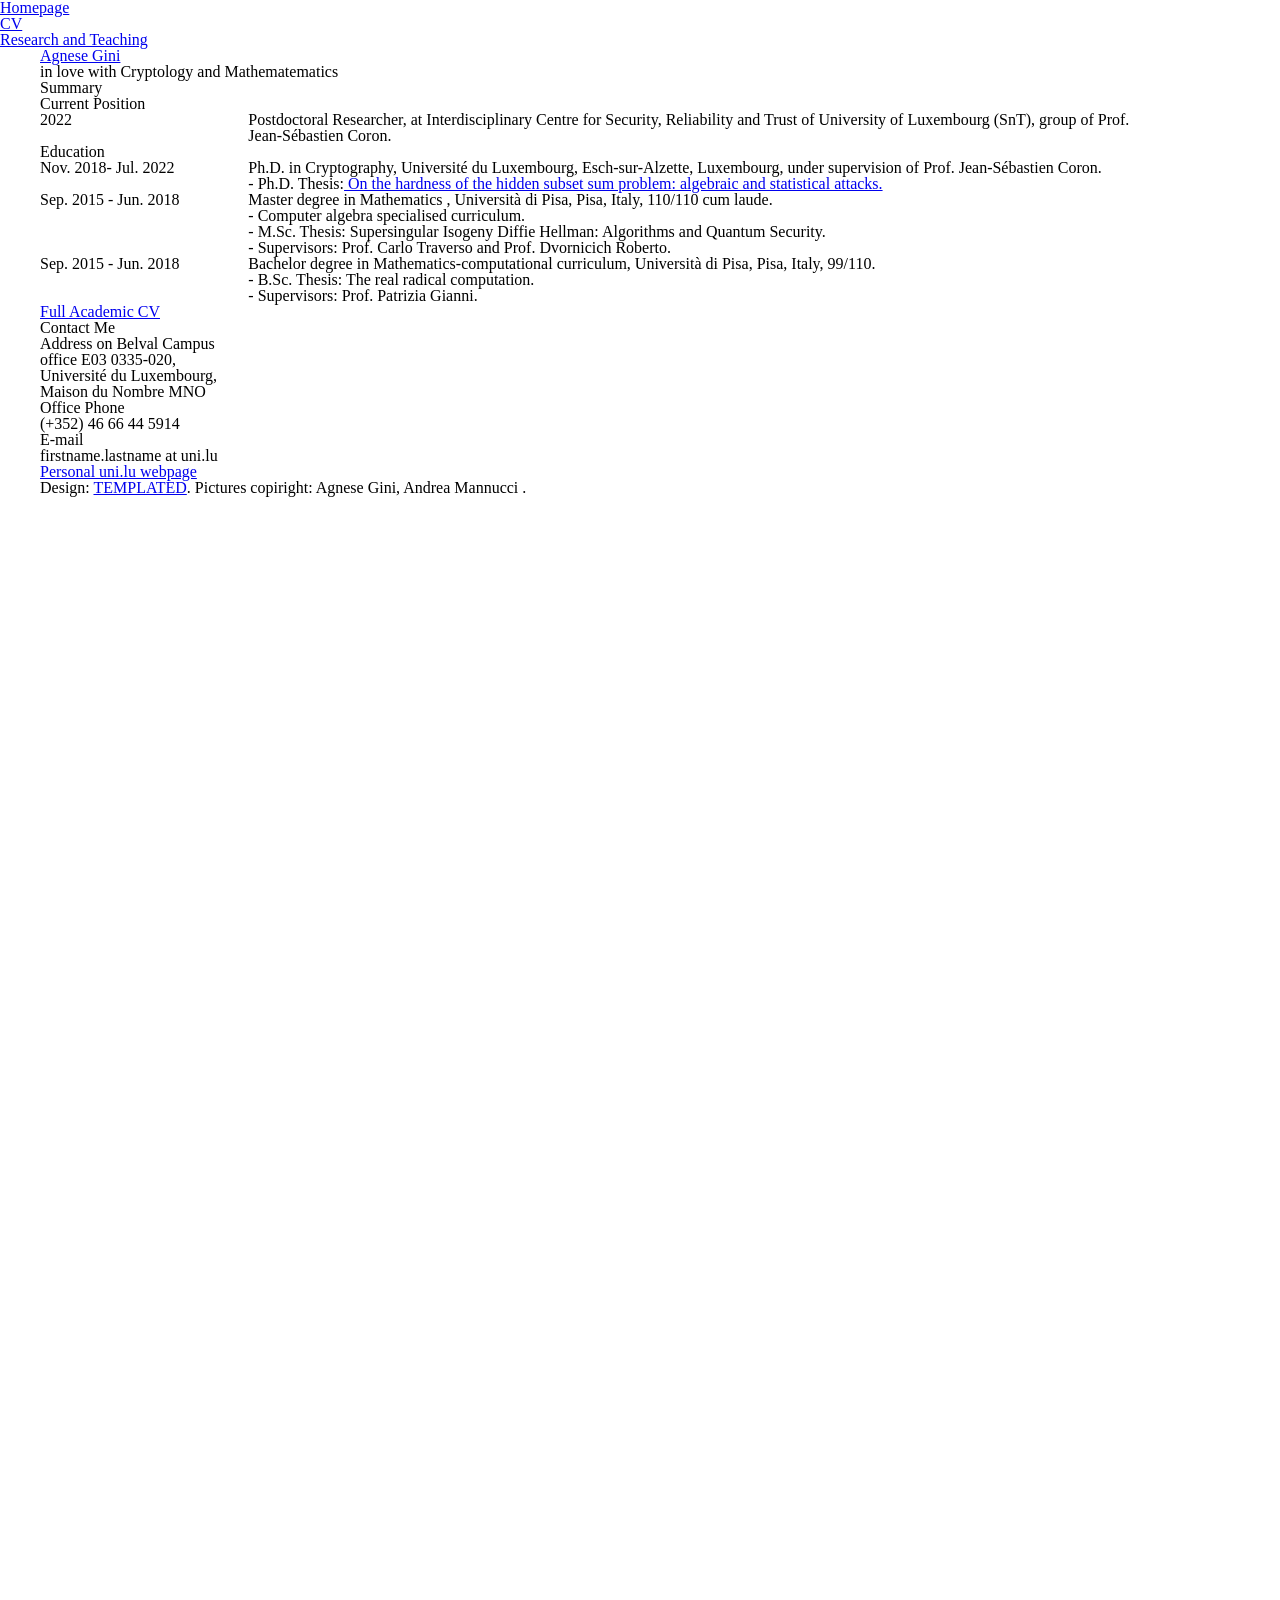
==== commit f35eae4e: "cv" ====
--- a/CV.html
+++ b/CV.html
@@ -42,11 +42,10 @@
 					<span class="tag">in love with Cryptology and Mathematematics</span>
 				</div>
 			</div>
-		</div>
+		</div>	
 
 	<!-- Main -->
 		<div id="main">
-		
 			<div id="content" class="container">
 			<header>
 				<h2>Summary</h2>  
@@ -56,21 +55,27 @@
         <ul>
 	<li>
 	  <div class="row"> 
-	  <section class="2u" > Since 2018  </section>
+	  <section class="2u" > 2022  </section>
 	  <section class="9u">
-	    <i>Doctoral Researcher</i>, at Interdisciplinary Centre for Security, Reliability and Trust 
-	    of University of Luxembourg (SnT), under supervision of Prof. Jean-Sébastien Coron.
+	    <i>Postdoctoral Researcher</i>, at Interdisciplinary Centre for Security, Reliability and Trust 
+	    of University of Luxembourg (SnT), group of  Prof. Jean-Sébastien Coron.
 	   </section>
 	</div>
 	</li>
 	</ul>
 <b>Education</b>
         <ul>
+  
+        
 	<li>
 	  <div class="row"> 
-	  <section class="2u"> <h1>Since 2018</h1>  </section>
+	  <section class="2u"> <h1>Nov. 2018- Jul. 2022</h1>  </section>
 	  <section class="9u">
 	    <i>Ph.D. in Cryptography</i>, Université du Luxembourg, Esch-sur-Alzette, Luxembourg, under supervision of Prof. Jean-Sébastien Coron.
+	    <ul>
+		   <li> - Ph.D. Thesis:<A href="http://hdl.handle.net/10993/51778"> On the hardness of the hidden subset sum problem: algebraic and statistical attacks.</A> 
+	           </li>
+		   </ul>
 	   </section>
 	</div>
 	</li>
@@ -106,9 +111,9 @@
 	</div>
 	</li>
 	</ul>
+	
 			</div>
-			
-		
+
 	<!-- Featured -->
 		<div id="featured">
 			<div class="container">
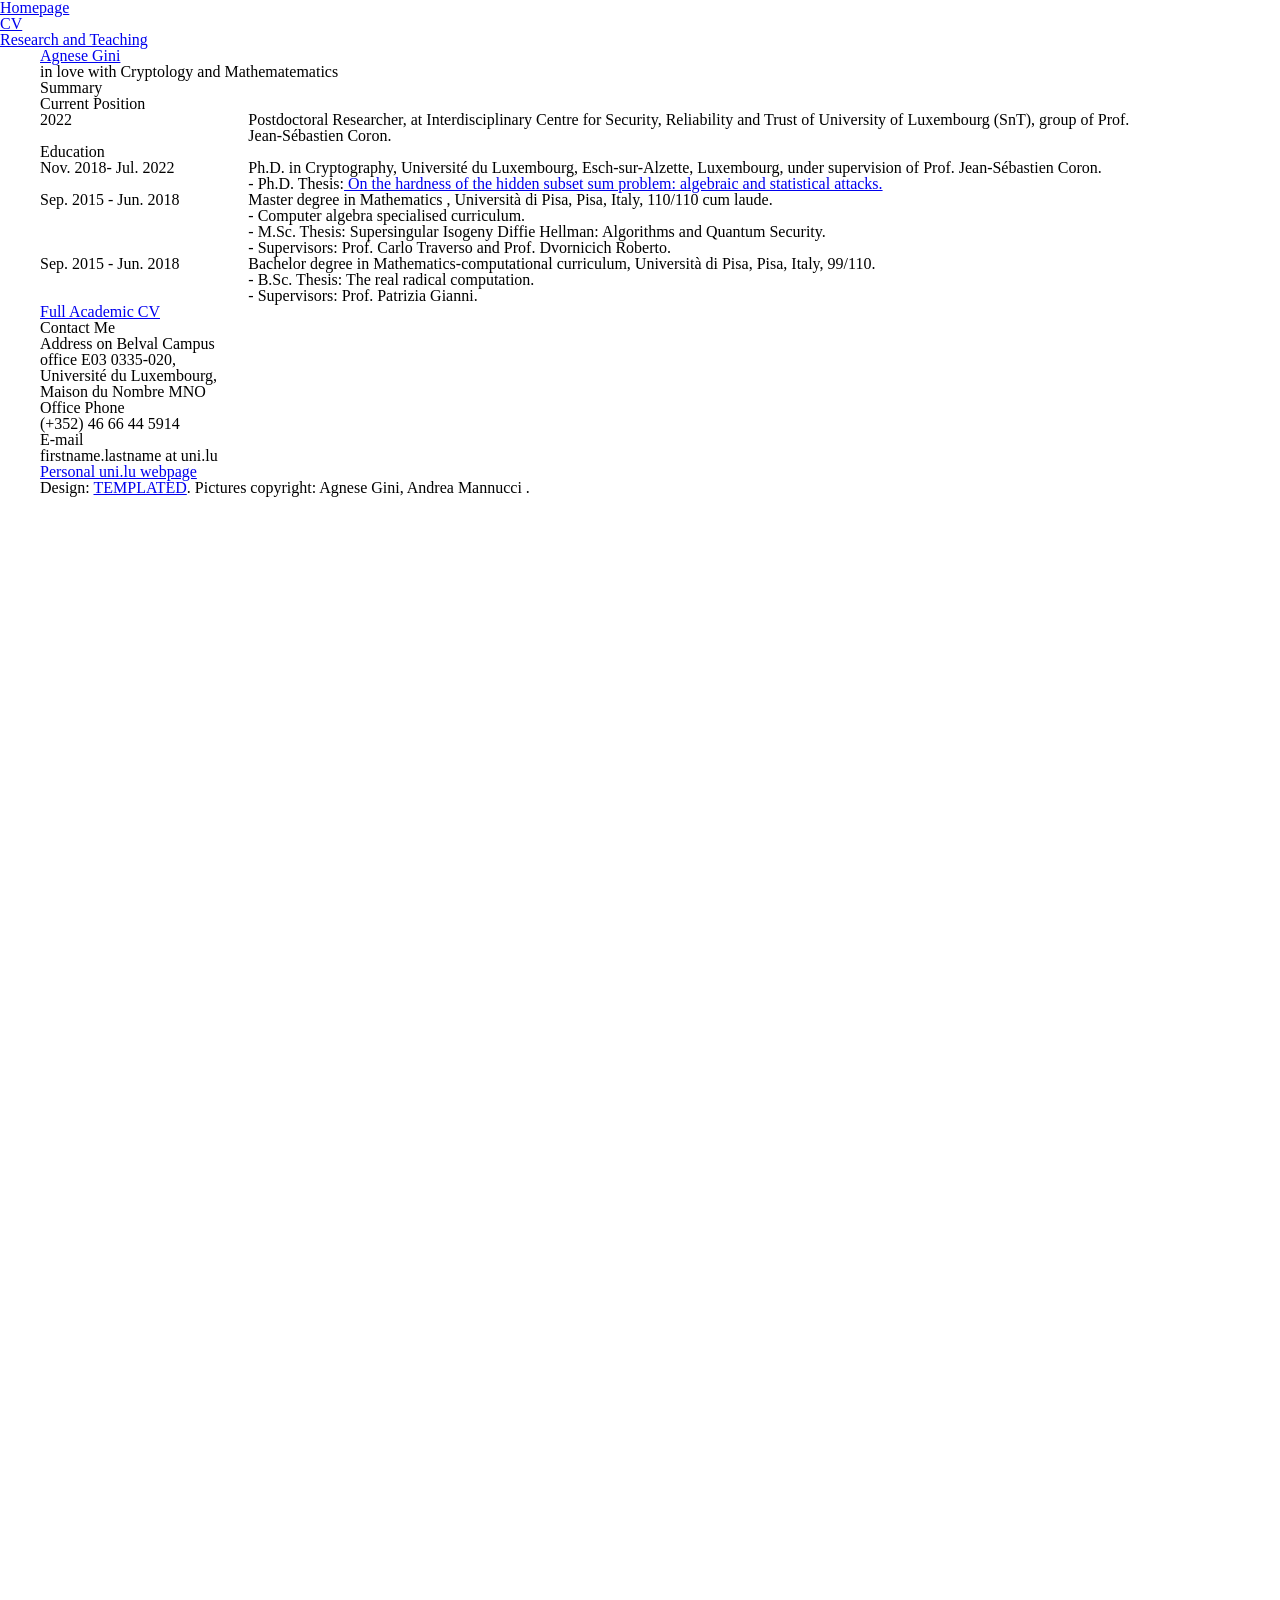
==== commit ad6d7e45: "copy" ====
--- a/CV.html
+++ b/CV.html
@@ -144,7 +144,7 @@
 	<!-- Copyright -->
 		<div id="copyright">
 			<div class="container">
-				Design: <a href="http://templated.co">TEMPLATED</a>. Pictures copiright:  <a> Agnese Gini, Andrea Mannucci </a>.
+				Design: <a href="http://templated.co">TEMPLATED</a>. Pictures copyright:  <a> Agnese Gini, Andrea Mannucci </a>.
 			</div>
 		</div>
 
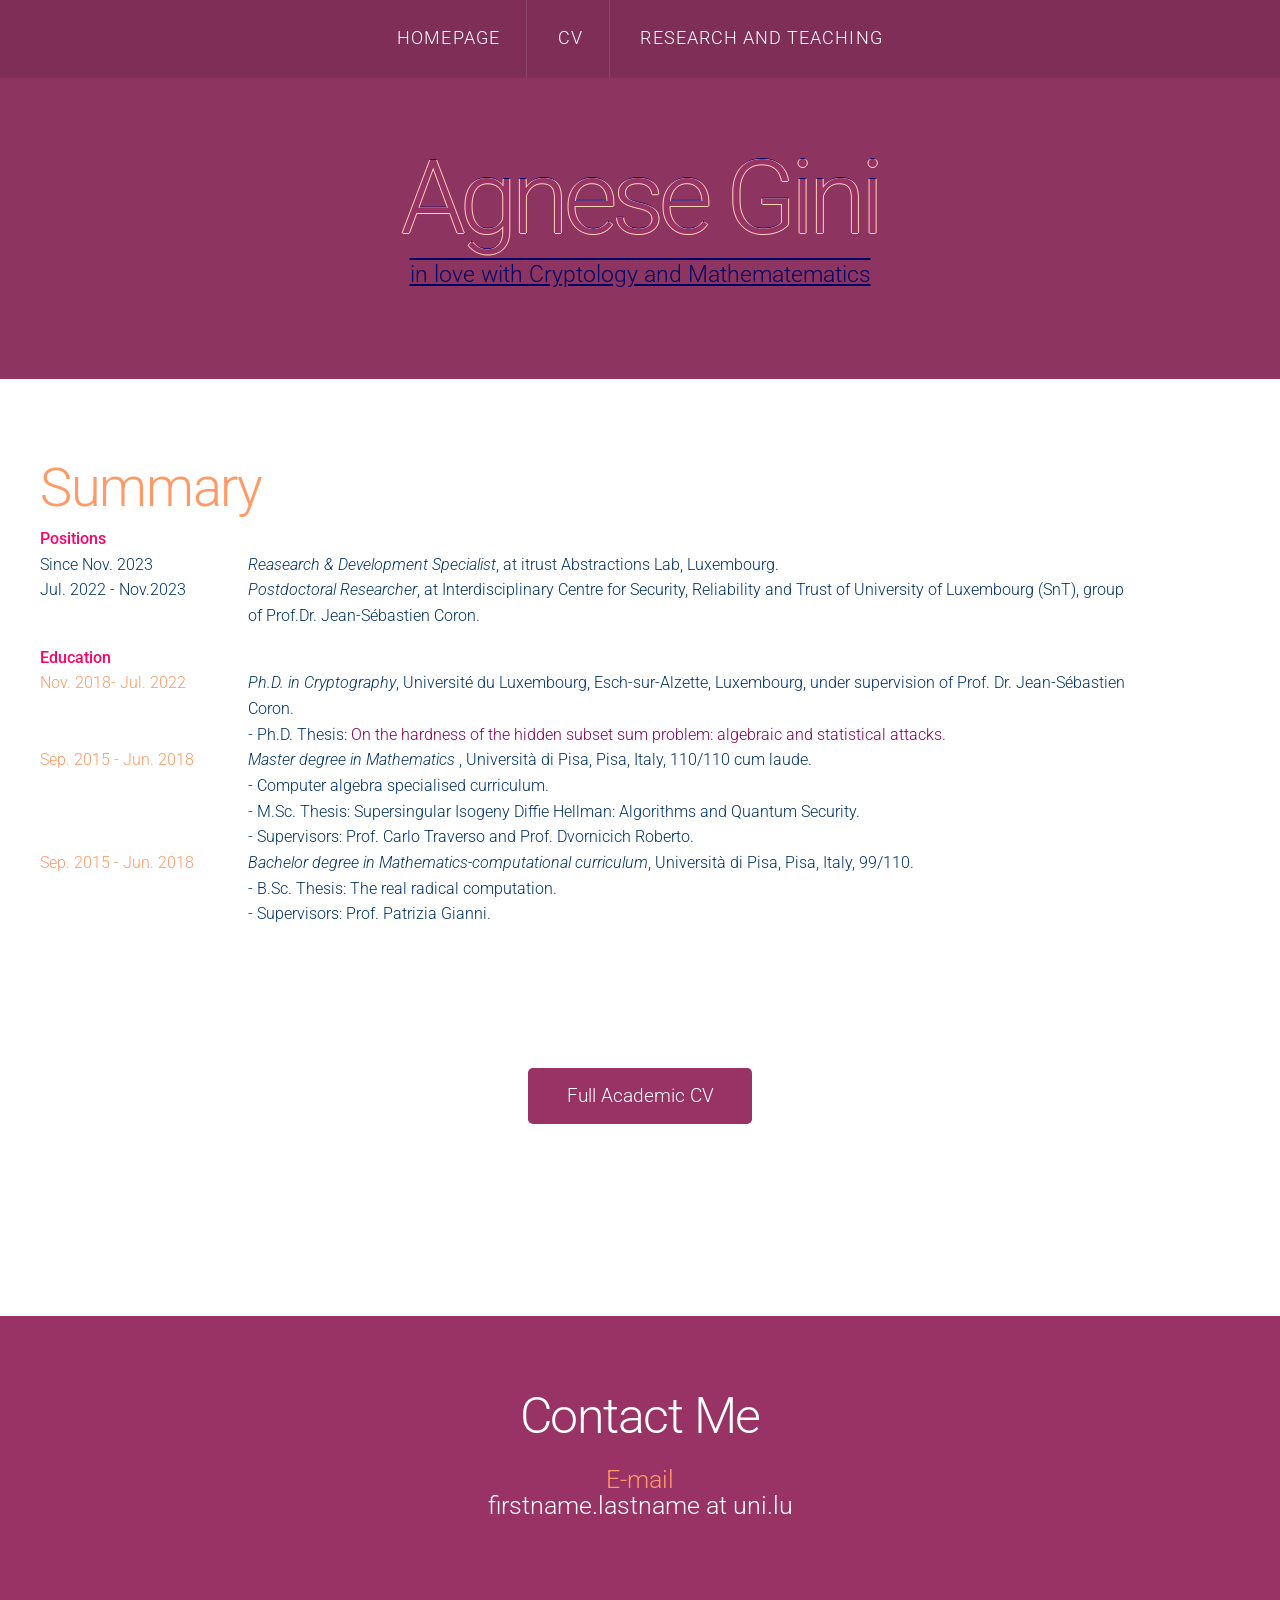
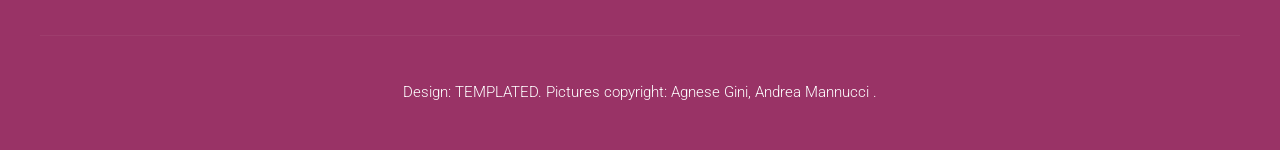
==== commit 7a0506f6: "update alab and papers" ====
--- a/CV.html
+++ b/CV.html
@@ -51,14 +51,22 @@
 				<h2>Summary</h2>  
 			</header>
 			
-        <b>Current Position</b>
+        <b>Positions</b>
         <ul>
-	<li>
+	  <li>
 	  <div class="row"> 
-	  <section class="2u" > 2022  </section>
+	  <section class="2u" > Since Nov. 2023  </section>
+	  <section class="9u">
+	    <i>Reasearch & Development Specialist</i>, at itrust Abstractions Lab, Luxembourg.
+	   </section>
+	</div>
+	</li>
+	   <li>
+	  <div class="row"> 
+	  <section class="2u" > Jul. 2022 - Nov.2023  </section>
 	  <section class="9u">
 	    <i>Postdoctoral Researcher</i>, at Interdisciplinary Centre for Security, Reliability and Trust 
-	    of University of Luxembourg (SnT), group of  Prof. Jean-Sébastien Coron.
+	    of University of Luxembourg (SnT), group of  Prof.Dr. Jean-Sébastien Coron.
 	   </section>
 	</div>
 	</li>
@@ -71,7 +79,7 @@
 	  <div class="row"> 
 	  <section class="2u"> <h1>Nov. 2018- Jul. 2022</h1>  </section>
 	  <section class="9u">
-	    <i>Ph.D. in Cryptography</i>, Université du Luxembourg, Esch-sur-Alzette, Luxembourg, under supervision of Prof. Jean-Sébastien Coron.
+	    <i>Ph.D. in Cryptography</i>, Université du Luxembourg, Esch-sur-Alzette, Luxembourg, under supervision of Prof. Dr. Jean-Sébastien Coron.
 	    <ul>
 		   <li> - Ph.D. Thesis:<A href="http://hdl.handle.net/10993/51778"> On the hardness of the hidden subset sum problem: algebraic and statistical attacks.</A> 
 	           </li>
@@ -128,18 +136,23 @@
 					<header>
 						<h2>Contact Me</h2>
 						<span class="byline">
+						<!--
 						<p> <h4> Address on Belval Campus </h4> office E03 0335-020, <br> Université du Luxembourg, <br> Maison du Nombre MNO</p> 
-	  <p><h4>Office Phone </h4> (+352) 46 66 44 5914</p> 
-          <p>	  <h4>E-mail</h4> firstname.lastname at uni.lu  </p>  						
+	  <p><h4>Office Phone </h4> (+352) 46 66 44 5914</p>   -->
+          <p>	  <h4>E-mail</h4> firstname.lastname at uni.lu  </p>						
 						</span>
 					</header>
+					<!--
 					<ul class="contact">
 						<li> <a href="https://wwwen.uni.lu/snt/people/agnese_gini">Personal uni.lu webpage </a></li>
-					</ul>
+					</ul>-->
 				</section>
 				
 			</div>
 		</div>
+
+
+
 
 	<!-- Copyright -->
 		<div id="copyright">
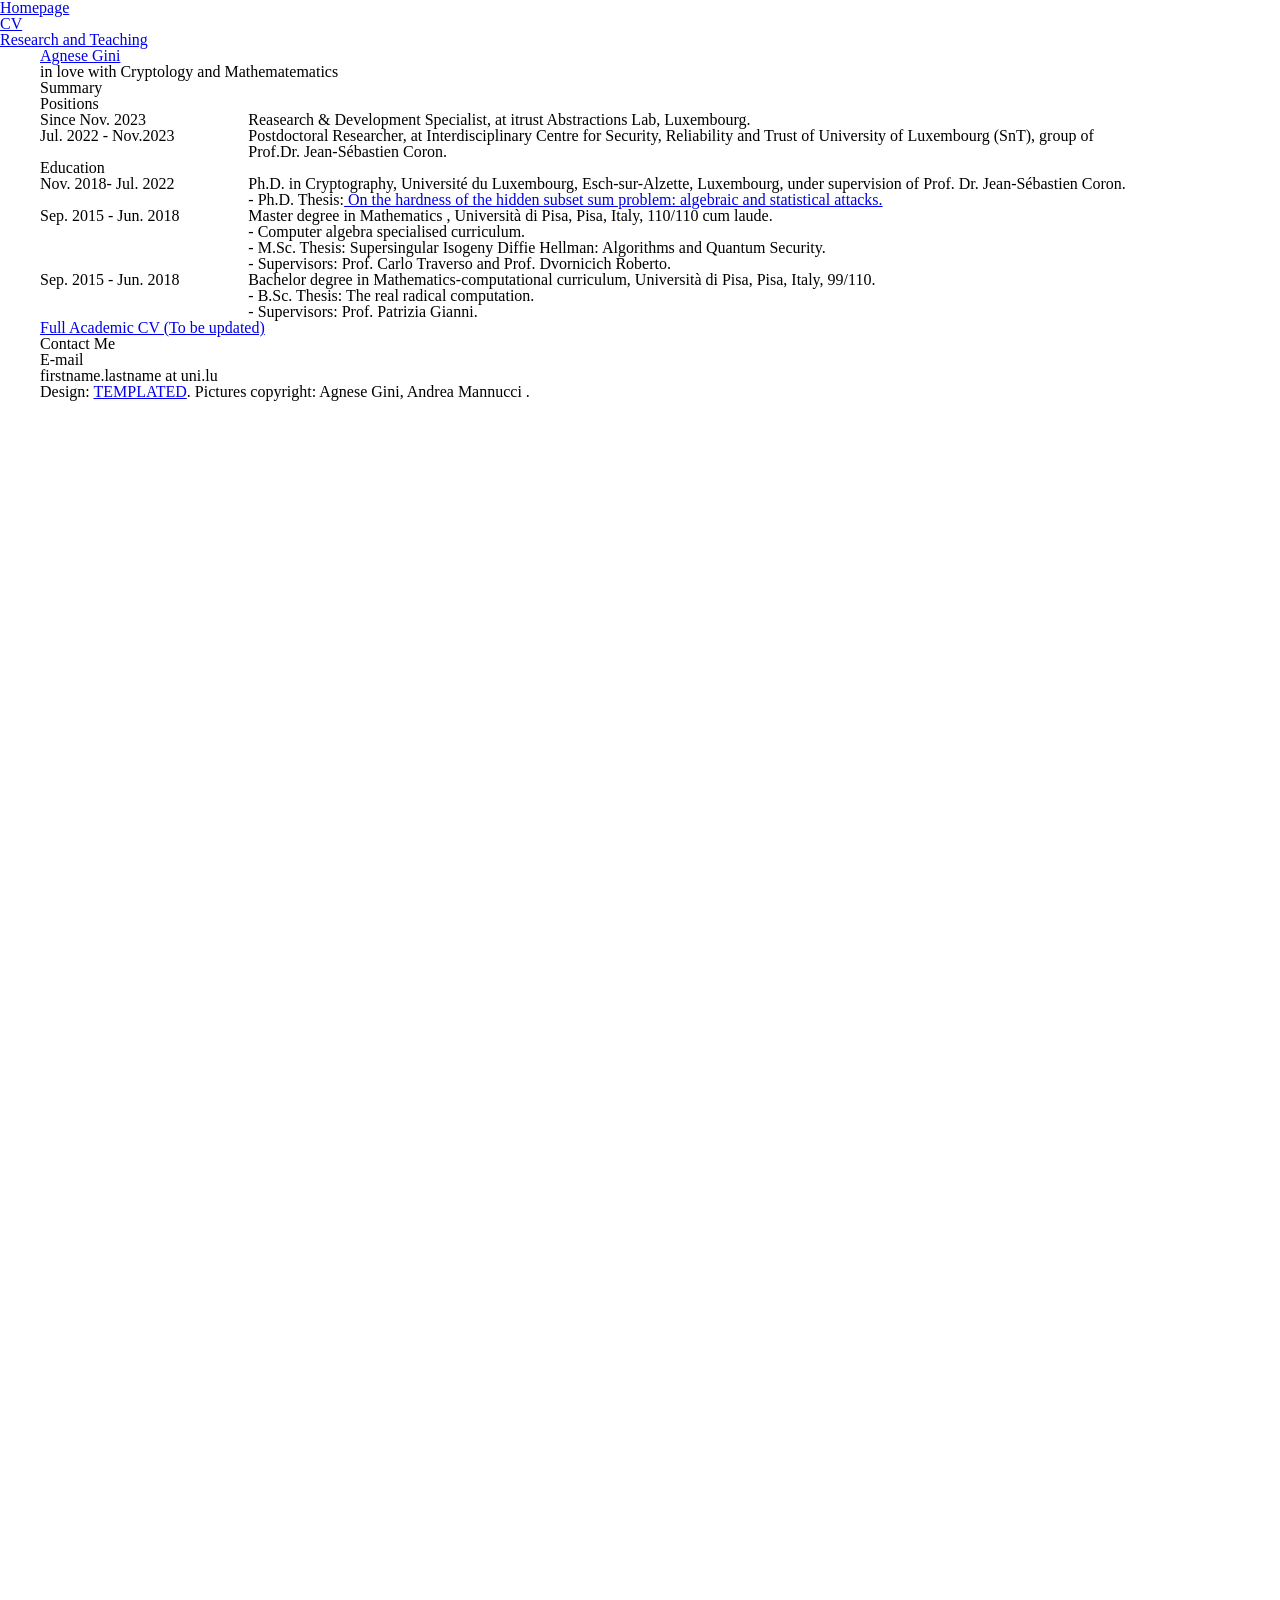
==== commit 7d798fbe: "minors" ====
--- a/CV.html
+++ b/CV.html
@@ -125,7 +125,7 @@
 	<!-- Featured -->
 		<div id="featured">
 			<div class="container">
-			<section><a href="CV-Gini.pdf" class="button button-style1">Full Academic CV</a></section>
+			<section><a href="CV-Gini.pdf" class="button button-style1">Full Academic CV  (To be updated)</a></section>
 						</div>
 		</div>
 	</div>	
